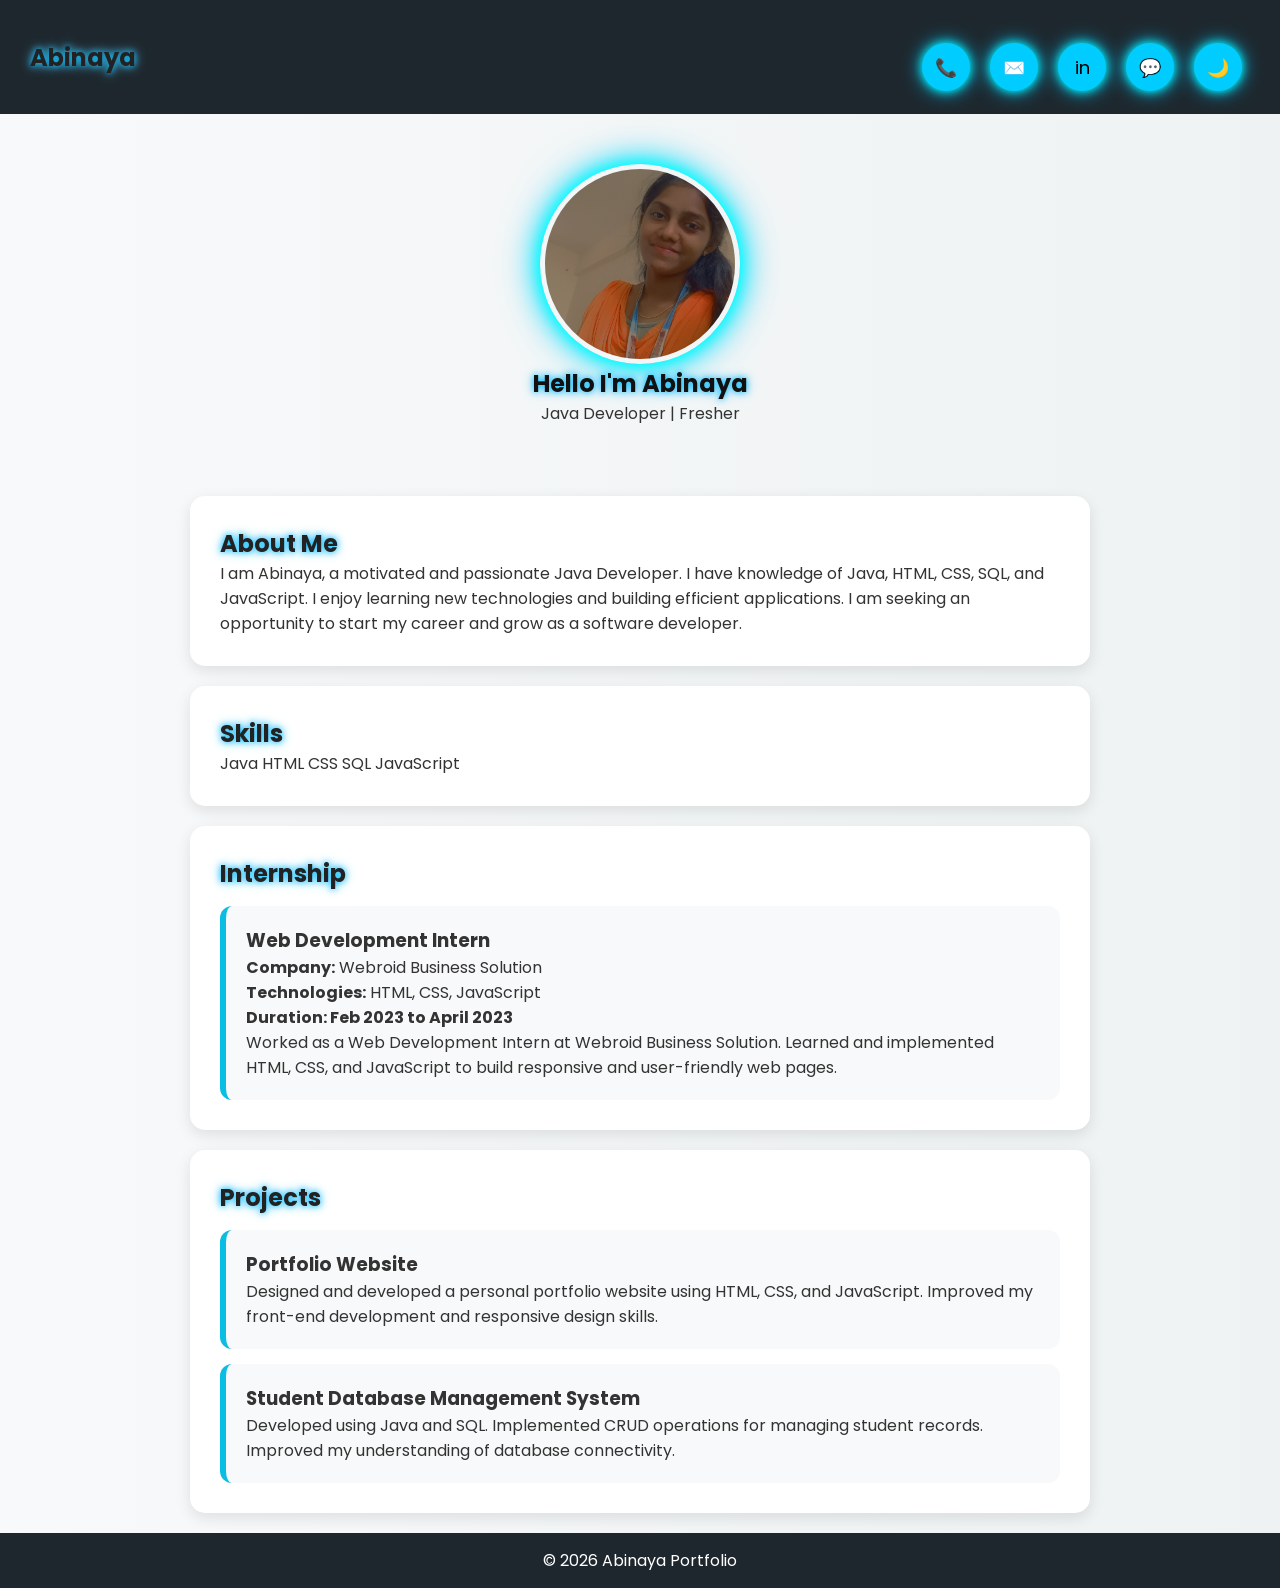
==== index.html @ b986173e "Update and rename portfolio.html to index.html" ====
<!DOCTYPE html>
<html lang="en">
<head>
  <meta charset="UTF-8">
  <meta name="viewport" content="width=device-width, initial-scale=1.0">
  <title>Abinaya Portfolio</title>
  <link rel="stylesheet" href="./portfolio.css">
</head>
<body>

<nav>
  <h2>Abinaya</h2>
 <div class="social-buttons">
    <a href="tel:(+91) 8870331532" class="icon-btn">📞</a>
    <a href="mailto:abinayak1717@gmail.com" class="icon-btn">✉️</a>
    <a href="https://www.linkedin.com/in/abinaya0107" target="_blank" class="icon-btn">in</a>
    <a href="https://wa.me/918870331532" target="_blank" class="icon-btn">💬</a>
    <button onclick="toggleDarkMode()" class="dark-btn">🌙</button>
  </div>
</nav>

<section class="hero">
   <div class="profile-glow">
  <img src="./abi profile port.jpeg" class="profile-pic" alt="Abinaya">
</div>

  <h1 class="name-glow">Hello I'm Abinaya</h1>

  <p>Java Developer | Fresher</p>
</section>


<section class="about">
  <h2>About Me</h2>
  <p>
    I am Abinaya, a motivated and passionate Java Developer.
    I have knowledge of Java, HTML, CSS, SQL, and JavaScript.
    I enjoy learning new technologies and building efficient applications.
    I am seeking an opportunity to start my career and grow as a software developer.
  </p>
</section>

<section class="skills">
  <h2>Skills</h2>
  <div class="skill-box">
    <span>Java</span>
    <span>HTML</span>
    <span>CSS</span>
    <span>SQL</span>
    <span>JavaScript</span>
  </div>
</section>
<section class="internship">
  <h2>Internship</h2>

  <div class="internship-card">
    <h3>Web Development Intern</h3>
    <p><b>Company:</b> Webroid Business Solution</p>
    <p><b>Technologies:</b> HTML, CSS, JavaScript</p>
    <p><b>Duration: Feb 2023 to April 2023</b> </p>
    <p>
  Worked as a Web Development Intern at Webroid Business Solution.  
  Learned and implemented HTML, CSS, and JavaScript to build responsive and user-friendly web pages.
    </p>
   
  </div>
</section>

<section class="projects">
  <h2>Projects</h2>

  <div class="project-card">
    <h3>Portfolio Website</h3>
    <p>
      Designed and developed a personal portfolio website using HTML, CSS, and JavaScript.
      Improved my front-end development and responsive design skills.
    </p>
  </div>

  <div class="project-card">
    <h3>Student Database Management System</h3>
    <p>
      Developed using Java and SQL. Implemented CRUD operations for managing student records.
      Improved my understanding of database connectivity.
    </p>
  </div>
</section>

<footer>
  <p>© 2026 Abinaya Portfolio</p>
</footer>

<script src="./portfolio.js"></script>
</body>

</html>
---- portfolio.css ----
@import url('https://fonts.googleapis.com/css2?family=Poppins:wght@300;400;600&display=swap');

* {
  margin: 0;
  padding: 0;
  box-sizing: border-box;
  font-family: 'Poppins', sans-serif;
}

body {
  background: linear-gradient(to right, #f8f9fa, #eef2f3);
  color: #333;
  transition: 0.3s;
}

/* NAVBAR */
nav {
  display: flex;
  justify-content: space-between;
  align-items: center;
  padding: 15px 30px;
  background: #1e272e;
  color: white;
  position: sticky;
  top: 0;
}

/* HERO */
.hero {
  text-align: center;
  padding: 50px 20px;
}

/* PROFILE IMAGE */
.profile-pic {
  width: 190px;
  height: 190px;
  border-radius: 50%;
  object-fit: cover;
  border: none;
  background: none;
  padding: 0;
}

/* GLOW WRAPPER */
.profile-glow {
  border-radius: 50%;
  display: inline-flex;
  padding: 5px;
  cursor: pointer;
  transition: 0.3s ease;

  box-shadow:
    0 0 12px cyan,
    0 0 25px #00ffff,
    0 0 40px #00ccff;

  animation: photoGlow 2s ease-in-out infinite alternate;
}

.profile-glow:hover {
  transform: scale(1.1);
  box-shadow:
    0 0 20px cyan,
    0 0 40px #00ffff,
    0 0 70px #00ccff;
}

/* IMAGE GLOW ANIMATION */
@keyframes photoGlow {
  from {
    box-shadow:
      0 0 10px cyan,
      0 0 20px #00bfff,
      0 0 30px #00ffff;
  }
  to {
    box-shadow:
      0 0 18px cyan,
      0 0 35px #00ffff,
      0 0 55px #00ccff;
  }
}

/* HERO NAME */
.name-glow {
  color: #111;
  text-shadow: 0 0 6px #00bfff, 0 0 12px #66ccff;
  animation: heroGlow 2s ease-in-out infinite alternate;
}

.dark-mode .name-glow {
  color: white;
  text-shadow: 0 0 10px cyan, 0 0 25px blue;
}

/* HERO NAME ANIMATION */
@keyframes heroGlow {
  from {
    text-shadow: 0 0 4px #00bfff, 0 0 8px #66ccff;
  }
  to {
    text-shadow: 0 0 14px #00ffff, 0 0 25px #0099ff;
  }
}

/* SECTION TITLES */
h2 {
  color: #222;
  text-shadow: 0 0 6px #00bfff, 0 0 12px #66ccff;
  animation: glowText 2s ease-in-out infinite alternate;
}

.dark-mode h2 {
  color: white;
  text-shadow: 0 0 8px cyan, 0 0 20px blue;
}

/* TITLE ANIMATION */
@keyframes glowText {
  from {
    text-shadow: 0 0 5px #00bfff, 0 0 10px #66ccff;
  }
  to {
    text-shadow: 0 0 15px #00ffff, 0 0 25px #0099ff;
  }
}

/* SOCIAL BUTTONS */
.social-buttons {
  margin-top: 20px;
}

.icon-btn,
.dark-btn {
  width: 48px;
  height: 48px;
  margin: 8px;
  border-radius: 50%;
  background: #00ccff;
  color: black;
  font-size: 18px;
  border: none;
  cursor: pointer;

  display: inline-flex;
  align-items: center;
  justify-content: center;

  box-shadow:
    0 0 10px #00ffff,
    0 0 20px #00ccff;

  transition: 0.3s ease;
  text-decoration: none;
}

.icon-btn:hover,
.dark-btn:hover {
  transform: scale(1.2);
  box-shadow:
    0 0 20px cyan,
    0 0 40px deepskyblue;
}

/* SECTIONS */
.about, .skills, .projects, .internship {
  background: white;
  margin: 20px auto;
  padding: 30px;
  max-width: 900px;
  border-radius: 15px;
  box-shadow: 0 5px 15px rgba(0,0,0,0.1);
}

.project-card, .internship-card {
  background: #f8f9fa;
  padding: 20px;
  margin-top: 15px;
  border-radius: 12px;
  border-left: 6px solid #0abde3;
  transition: 0.3s;
}

.project-card:hover,
.internship-card:hover {
  transform: translateY(-6px);
}

/* FOOTER */
footer {
  text-align: center;
  padding: 15px;
  background: #1e272e;
  color: white;
  margin-top: 20px;
}

/* DARK MODE */
.dark-mode {
  background: #121212;
  color: white;
}

.dark-mode nav {
  background: black;
}

.dark-mode .about,
.dark-mode .skills,
.dark-mode .projects,
.dark-mode .internship {
  background: #1e1e1e;
}

.dark-mode .project-card,
.dark-mode .internship-card {
  background: #2c2c2c;
}

/* MOBILE */
@media (max-width: 600px) {
  nav {
    flex-direction: column;
    gap: 10px;
  }

  .profile-pic {
    width: 140px;
    height: 140px;
  }

  .hero h1 {
    font-size: 24px;
  }
}
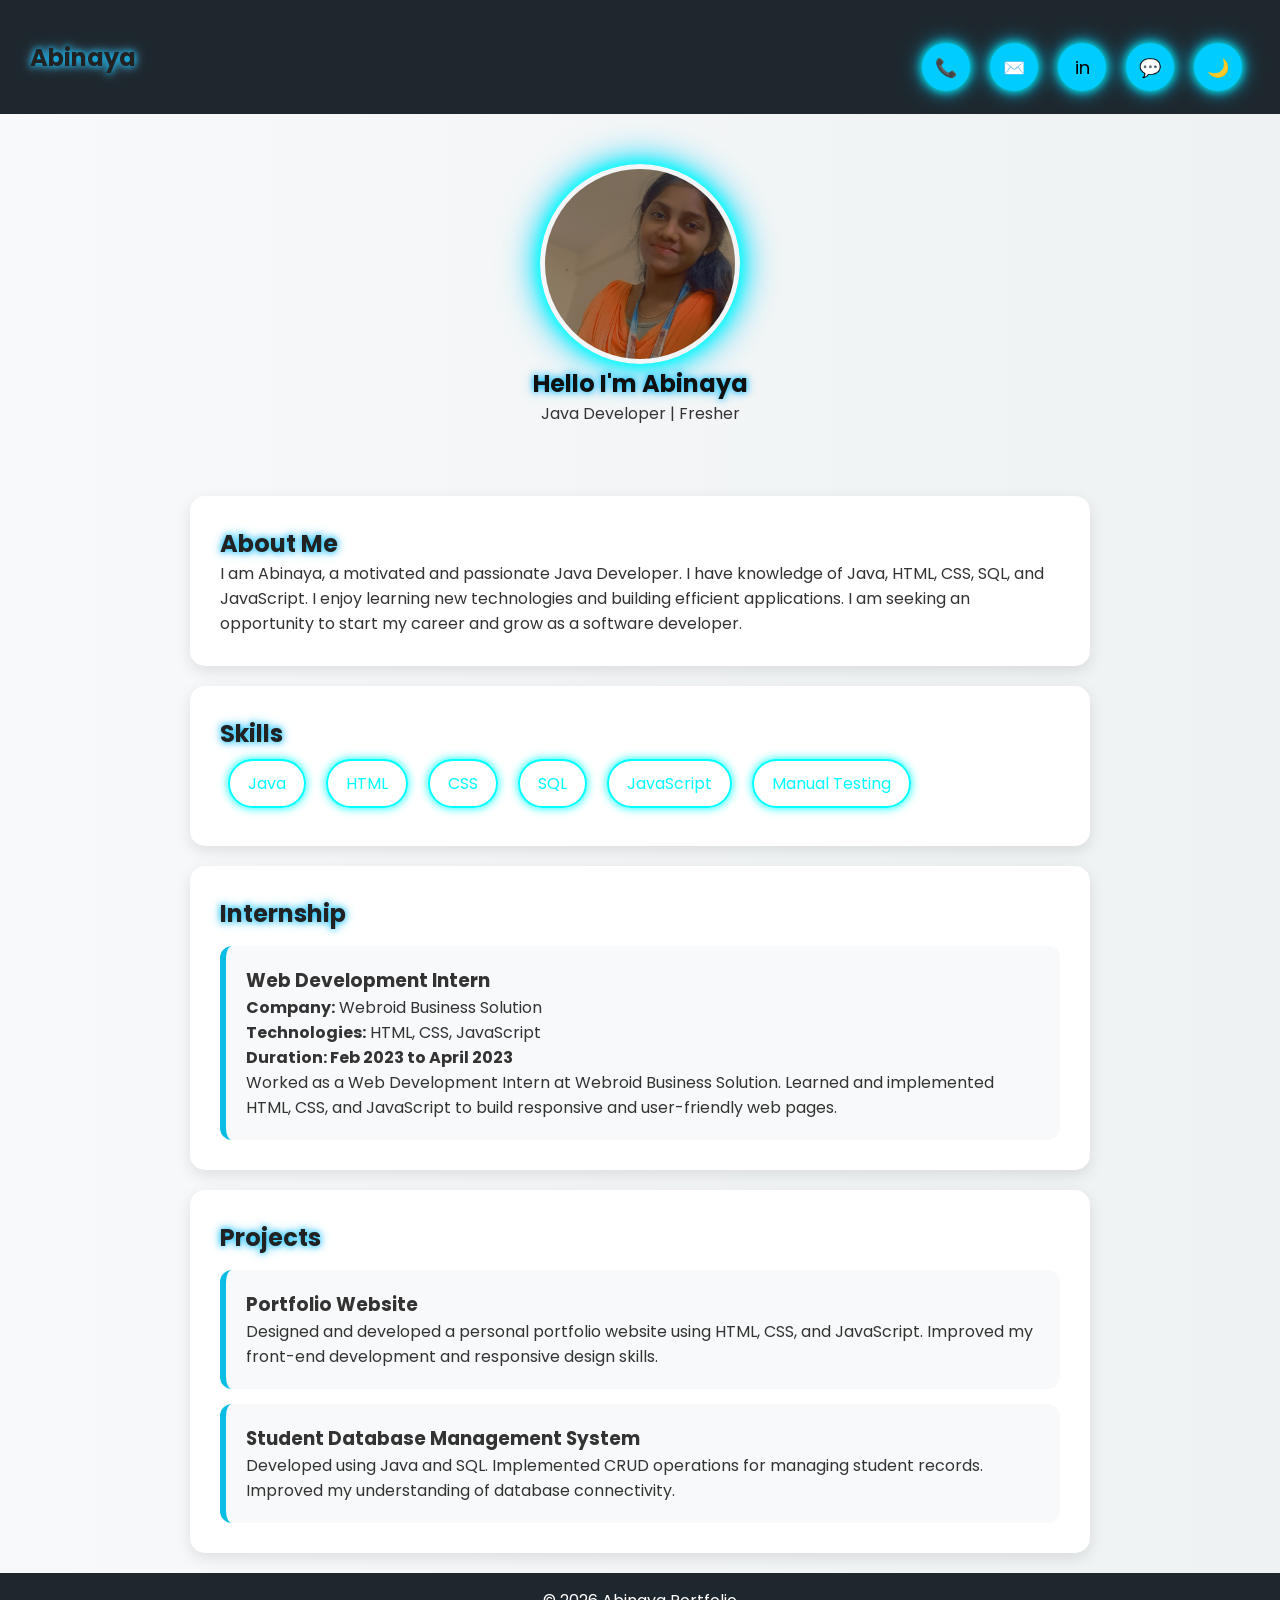
==== commit cc2b56f1: "Initial portfolio upload" ====
--- a/index.html
+++ b/index.html
@@ -4,7 +4,7 @@
   <meta charset="UTF-8">
   <meta name="viewport" content="width=device-width, initial-scale=1.0">
   <title>Abinaya Portfolio</title>
-  <link rel="stylesheet" href="./portfolio.css">
+  <link rel="stylesheet" href="./style.css">
 </head>
 <body>
 
@@ -21,7 +21,7 @@
 
 <section class="hero">
    <div class="profile-glow">
-  <img src="./abi profile port.jpeg" class="profile-pic" alt="Abinaya">
+  <img src="./profile.jpg" class="profile-pic" alt="Abinaya">
 </div>
 
   <h1 class="name-glow">Hello I'm Abinaya</h1>
@@ -48,7 +48,8 @@
     <span>CSS</span>
     <span>SQL</span>
     <span>JavaScript</span>
-  </div>
+    <span>Manual Testing</span>
+  </div>  
 </section>
 <section class="internship">
   <h2>Internship</h2>
@@ -90,7 +91,6 @@
   <p>© 2026 Abinaya Portfolio</p>
 </footer>
 
-<script src="./portfolio.js"></script>
+<script src="./script.js"></script>
 </body>
-
-</html>
+</html>
--- a/style.css
+++ b/style.css
@@ -0,0 +1,282 @@
+@import url('https://fonts.googleapis.com/css2?family=Poppins:wght@300;400;600&display=swap');
+
+* {
+  margin: 0;
+  padding: 0;
+  box-sizing: border-box;
+  font-family: 'Poppins', sans-serif;
+}
+
+body {
+  background: linear-gradient(to right, #f8f9fa, #eef2f3);
+  color: #333;
+  transition: 0.3s;
+}
+
+/* NAVBAR */
+nav {
+  display: flex;
+  justify-content: space-between;
+  align-items: center;
+  padding: 15px 30px;
+  background: #1e272e;
+  color: white;
+  position: sticky;
+  top: 0;
+}
+
+/* HERO */
+.hero {
+  text-align: center;
+  padding: 50px 20px;
+}
+
+/* PROFILE IMAGE */
+.profile-pic {
+  width: 190px;
+  height: 190px;
+  border-radius: 50%;
+  object-fit: cover;
+  border: none;
+  background: none;
+  padding: 0;
+}
+
+/* GLOW WRAPPER */
+.profile-glow {
+  border-radius: 50%;
+  display: inline-flex;
+  padding: 5px;
+  cursor: pointer;
+  transition: 0.3s ease;
+
+  box-shadow:
+    0 0 12px cyan,
+    0 0 25px #00ffff,
+    0 0 40px #00ccff;
+
+  animation: photoGlow 2s ease-in-out infinite alternate;
+}
+
+.profile-glow:hover {
+  transform: scale(1.1);
+  box-shadow:
+    0 0 20px cyan,
+    0 0 40px #00ffff,
+    0 0 70px #00ccff;
+}
+
+/* IMAGE GLOW ANIMATION */
+@keyframes photoGlow {
+  from {
+    box-shadow:
+      0 0 10px cyan,
+      0 0 20px #00bfff,
+      0 0 30px #00ffff;
+  }
+  to {
+    box-shadow:
+      0 0 18px cyan,
+      0 0 35px #00ffff,
+      0 0 55px #00ccff;
+  }
+}
+
+/* HERO NAME */
+.name-glow {
+  color: #111;
+  text-shadow: 0 0 6px #00bfff, 0 0 12px #66ccff;
+  animation: heroGlow 2s ease-in-out infinite alternate;
+}
+
+.dark-mode .name-glow {
+  color: white;
+  text-shadow: 0 0 10px cyan, 0 0 25px blue;
+}
+
+/* HERO NAME ANIMATION */
+@keyframes heroGlow {
+  from {
+    text-shadow: 0 0 4px #00bfff, 0 0 8px #66ccff;
+  }
+  to {
+    text-shadow: 0 0 14px #00ffff, 0 0 25px #0099ff;
+  }
+}
+
+/* SECTION TITLES */
+h2 {
+  color: #222;
+  text-shadow: 0 0 6px #00bfff, 0 0 12px #66ccff;
+  animation: glowText 2s ease-in-out infinite alternate;
+}
+
+.dark-mode h2 {
+  color: white;
+  text-shadow: 0 0 8px cyan, 0 0 20px blue;
+}
+
+/* TITLE ANIMATION */
+@keyframes glowText {
+  from {
+    text-shadow: 0 0 5px #00bfff, 0 0 10px #66ccff;
+  }
+  to {
+    text-shadow: 0 0 15px #00ffff, 0 0 25px #0099ff;
+  }
+}
+
+/* SOCIAL BUTTONS */
+.social-buttons {
+  margin-top: 20px;
+}
+
+.icon-btn,
+.dark-btn {
+  width: 48px;
+  height: 48px;
+  margin: 8px;
+  border-radius: 50%;
+  background: #00ccff;
+  color: black;
+  font-size: 18px;
+  border: none;
+  cursor: pointer;
+
+  display: inline-flex;
+  align-items: center;
+  justify-content: center;
+
+  box-shadow:
+    0 0 10px #00ffff,
+    0 0 20px #00ccff;
+
+  transition: 0.3s ease;
+  text-decoration: none;
+}
+
+.icon-btn:hover,
+.dark-btn:hover {
+  transform: scale(1.2);
+  box-shadow:
+    0 0 20px cyan,
+    0 0 40px deepskyblue;
+}
+
+/* SECTIONS */
+.about, .skills, .projects, .internship {
+  background: white;
+  margin: 20px auto;
+  padding: 30px;
+  max-width: 900px;
+  border-radius: 15px;
+  box-shadow: 0 5px 15px rgba(0,0,0,0.1);
+}
+
+.project-card, .internship-card {
+  background: #f8f9fa;
+  padding: 20px;
+  margin-top: 15px;
+  border-radius: 12px;
+  border-left: 6px solid #0abde3;
+  transition: 0.3s;
+}
+
+.project-card:hover,
+.internship-card:hover {
+  transform: translateY(-6px);
+}
+
+/* FOOTER */
+footer {
+  text-align: center;
+  padding: 15px;
+  background: #1e272e;
+  color: white;
+  margin-top: 20px;
+}
+
+/* DARK MODE */
+.dark-mode {
+  background: #121212;
+  color: white;
+}
+
+.dark-mode nav {
+  background: black;
+}
+
+.dark-mode .about,
+.dark-mode .skills,
+.dark-mode .projects,
+.dark-mode .internship {
+  background: #1e1e1e;
+}
+
+.dark-mode .project-card,
+.dark-mode .internship-card {
+  background: #2c2c2c;
+}
+
+/* MOBILE */
+@media (max-width: 600px) {
+  nav {
+    flex-direction: column;
+    gap: 10px;
+  }
+
+  .profile-pic {
+    width: 140px;
+    height: 140px;
+  }
+
+  .hero h1 {
+    font-size: 24px;
+  }
+}
+
+.skill-box span{
+  padding:10px 18px;
+  margin:8px;
+  display:inline-block;
+  border-radius:30px;
+  border:2px solid cyan;
+  color:cyan;
+  cursor:pointer;
+  transition:0.3s;
+  box-shadow:0 0 10px cyan;
+}
+
+/* Hover effect */
+.skill-box span:hover{
+  background:cyan;
+  color:black;
+  box-shadow:0 0 20px cyan;
+  transform:scale(1.1);
+}
+
+/* Click effect (add class active using JS if needed) */
+.skill-box span.active{
+  background:lime;
+  color:black;
+  box-shadow:0 0 25px lime;
+}
+
+/* Light mode */
+.light .skill-box span{
+  border:2px solid blue;
+  color:blue;
+  box-shadow:0 0 10px blue;
+}
+
+.light .skill-box span:hover{
+  background:blue;
+  color:white;
+  box-shadow:0 0 20px blue;
+}
+
+.light .skill-box span.active{
+  background:orange;
+  color:white;
+  box-shadow:0 0 25px orange;
+}
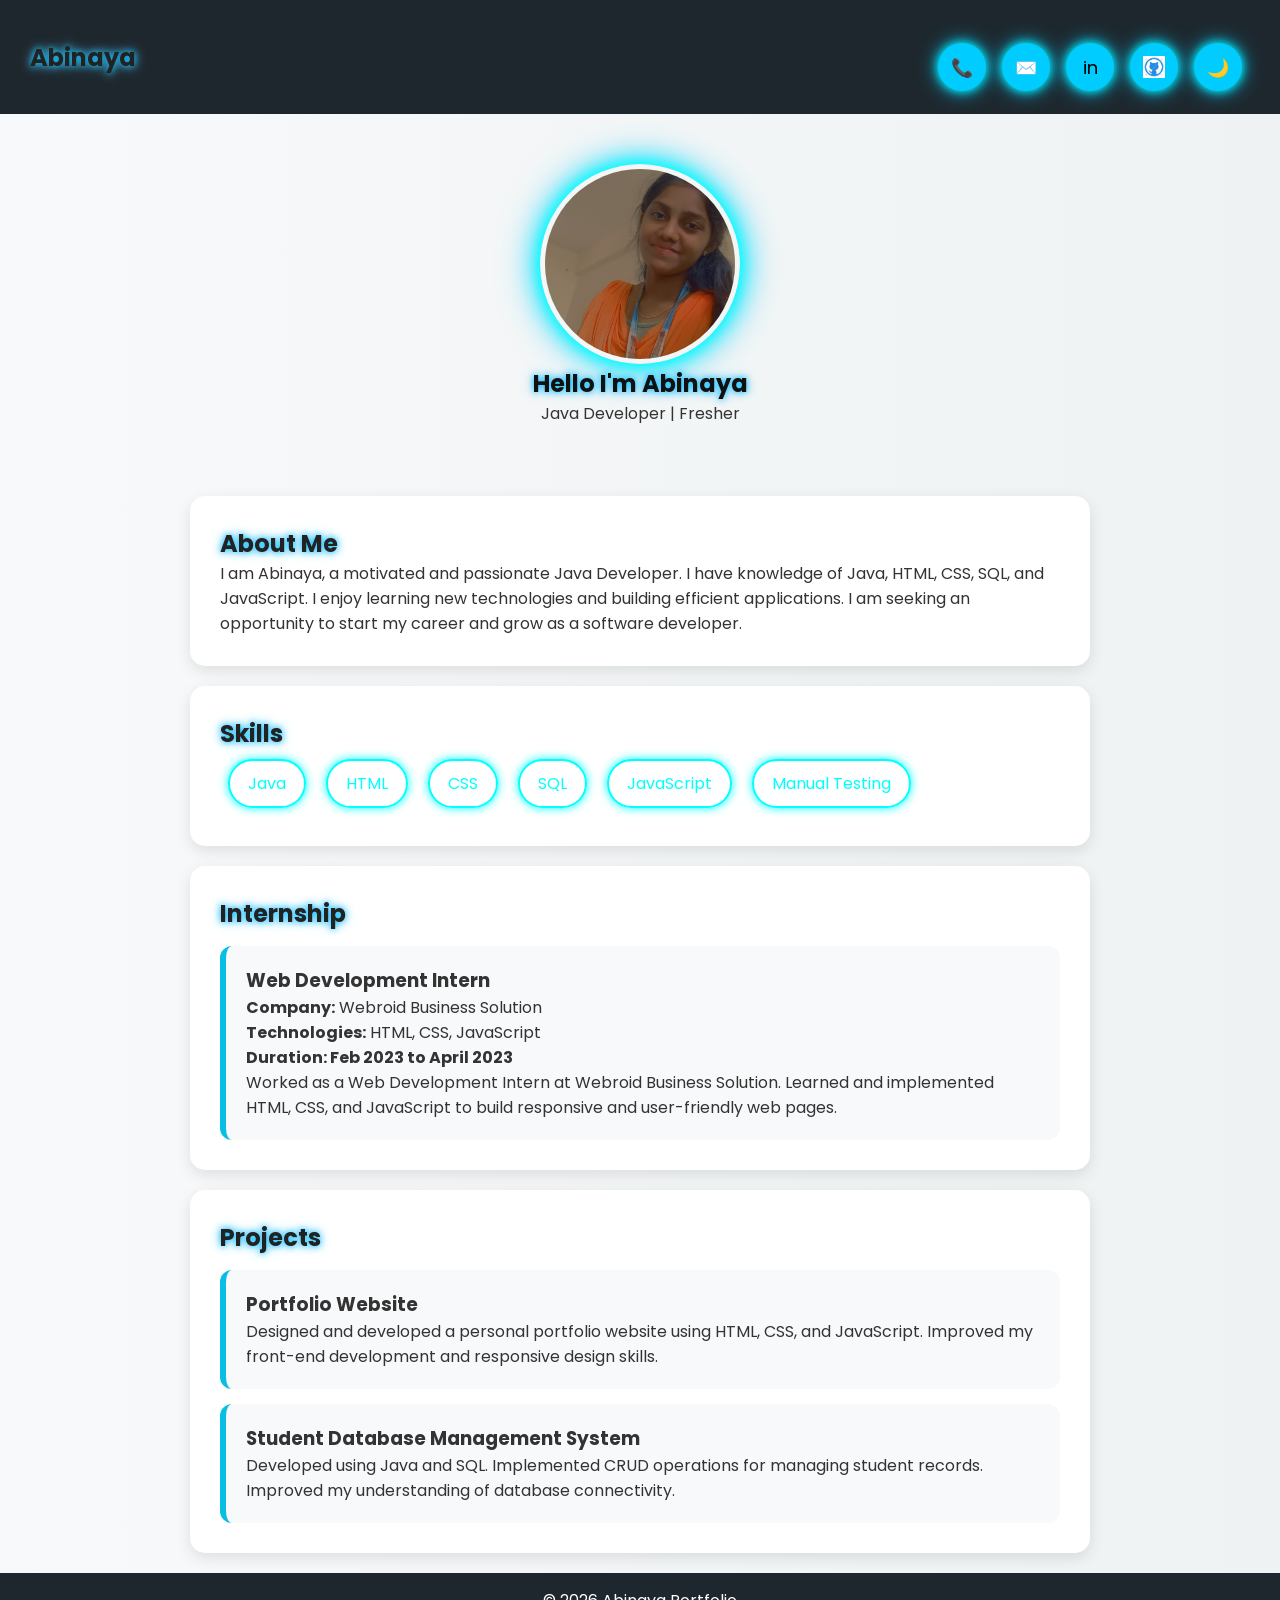
==== commit c20cf765: "Initial portfolio uploaded" ====
--- a/index.html
+++ b/index.html
@@ -14,7 +14,9 @@
     <a href="tel:(+91) 8870331532" class="icon-btn">📞</a>
     <a href="mailto:abinayak1717@gmail.com" class="icon-btn">✉️</a>
     <a href="https://www.linkedin.com/in/abinaya0107" target="_blank" class="icon-btn">in</a>
-    <a href="https://wa.me/918870331532" target="_blank" class="icon-btn">💬</a>
+    <a href="https://abinaya172.github.io/" target="_blank" class="icon-btn">
+      <img src="./github.png" alt="github" class="github-icon">
+    </a>
     <button onclick="toggleDarkMode()" class="dark-btn">🌙</button>
   </div>
 </nav>
--- a/style.css
+++ b/style.css
@@ -129,6 +129,9 @@
 /* SOCIAL BUTTONS */
 .social-buttons {
   margin-top: 20px;
+  display: inline-flex;
+  align-items: center;
+  justify-content: center;
 }
 
 .icon-btn,
@@ -154,13 +157,22 @@
   transition: 0.3s ease;
   text-decoration: none;
 }
-
+.github-icon {
+  width: 22px;
+  height: 22px;
+  display: block;
+}
 .icon-btn:hover,
 .dark-btn:hover {
   transform: scale(1.2);
   box-shadow:
     0 0 20px cyan,
     0 0 40px deepskyblue;
+}
+.icon-btn img {
+  width: 22px;
+  height: 22px;
+  display: block;
 }
 
 /* SECTIONS */
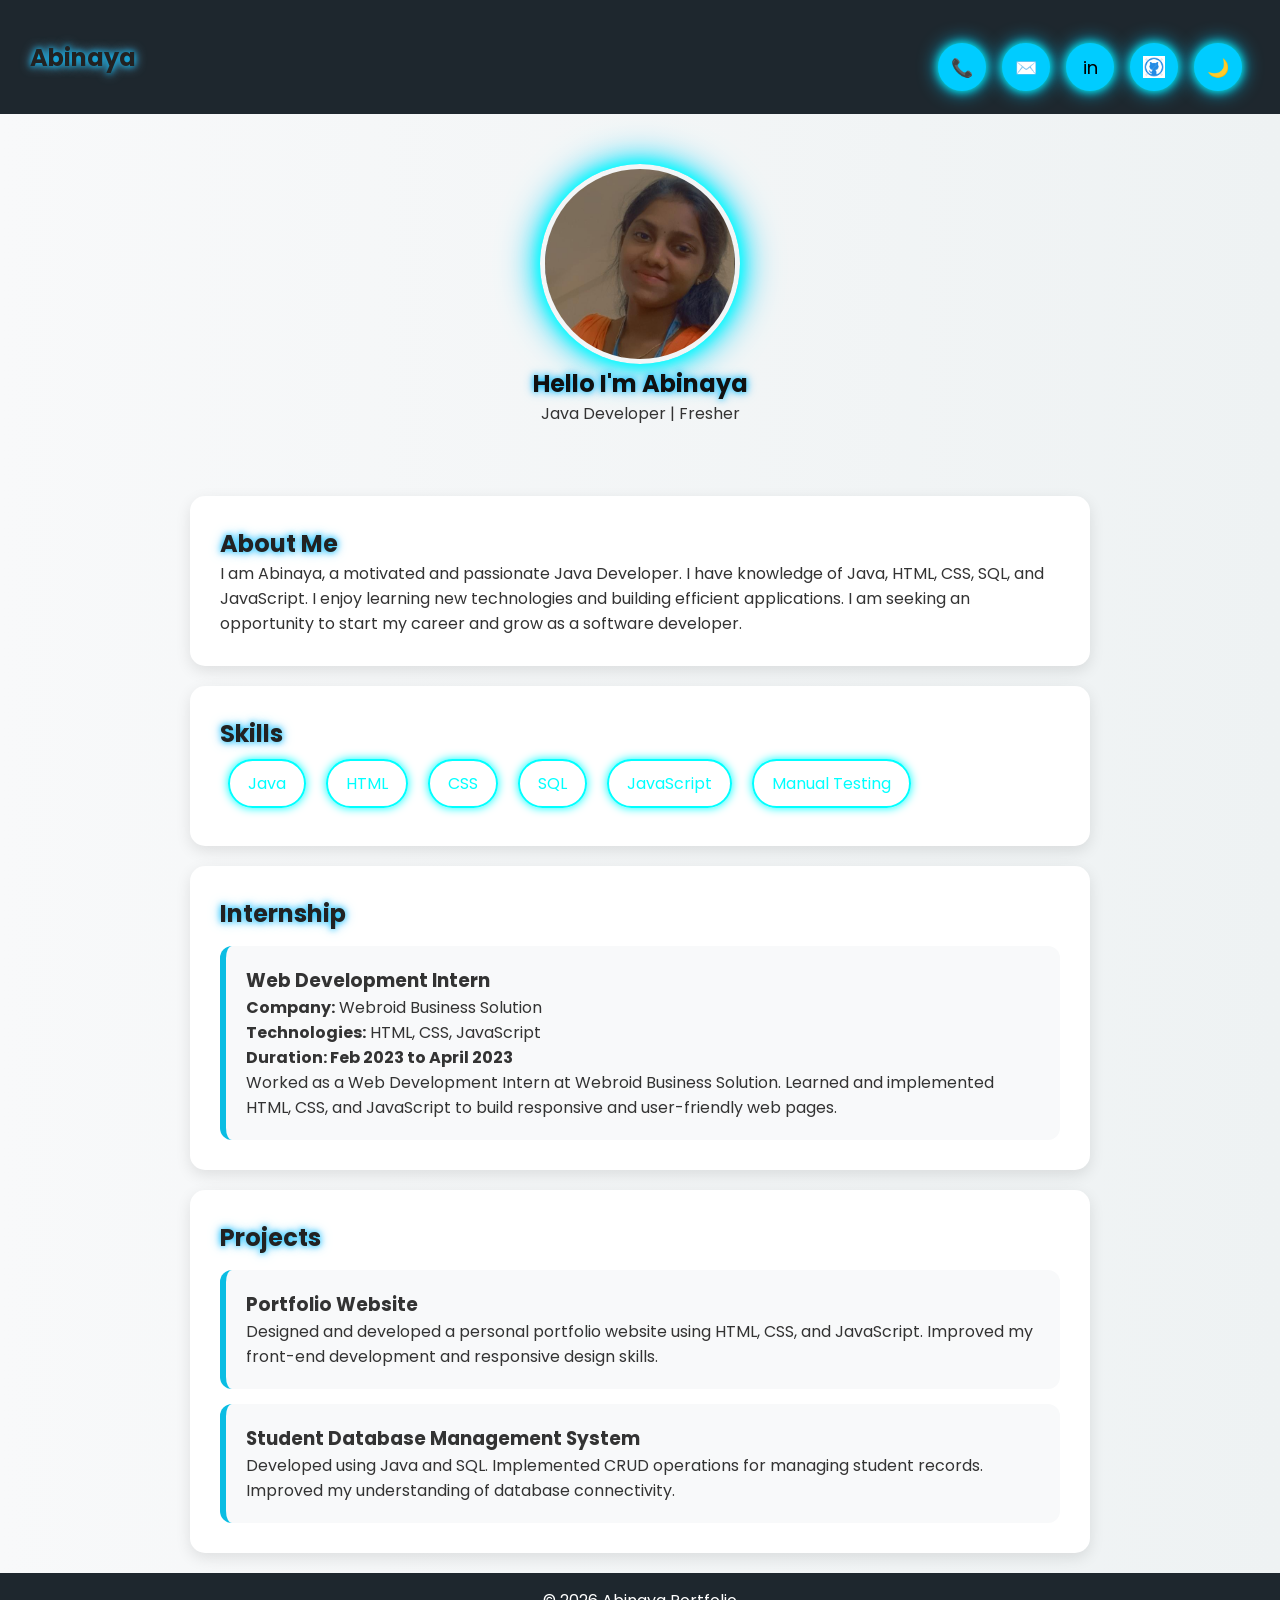
==== commit 30f77a7c: "Initial portfolio uploaded" ====
--- a/index.html
+++ b/index.html
@@ -14,7 +14,7 @@
     <a href="tel:(+91) 8870331532" class="icon-btn">📞</a>
     <a href="mailto:abinayak1717@gmail.com" class="icon-btn">✉️</a>
     <a href="https://www.linkedin.com/in/abinaya0107" target="_blank" class="icon-btn">in</a>
-    <a href="https://abinaya172.github.io/" target="_blank" class="icon-btn">
+    <a href=" https://abinaya172.github.io/Portfolio/" target="_blank" class="icon-btn">
       <img src="./github.png" alt="github" class="github-icon">
     </a>
     <button onclick="toggleDarkMode()" class="dark-btn">🌙</button>
@@ -23,7 +23,7 @@
 
 <section class="hero">
    <div class="profile-glow">
-  <img src="./profile.jpg" class="profile-pic" alt="Abinaya">
+  <img src="./profile.jpg.jpeg" class="profile-pic" alt="Abinaya">
 </div>
 
   <h1 class="name-glow">Hello I'm Abinaya</h1>
@@ -62,10 +62,9 @@
     <p><b>Technologies:</b> HTML, CSS, JavaScript</p>
     <p><b>Duration: Feb 2023 to April 2023</b> </p>
     <p>
-  Worked as a Web Development Intern at Webroid Business Solution.  
+  Worked as a Web Development Intern at Webroid Business Solution.
   Learned and implemented HTML, CSS, and JavaScript to build responsive and user-friendly web pages.
     </p>
-   
   </div>
 </section>
 
